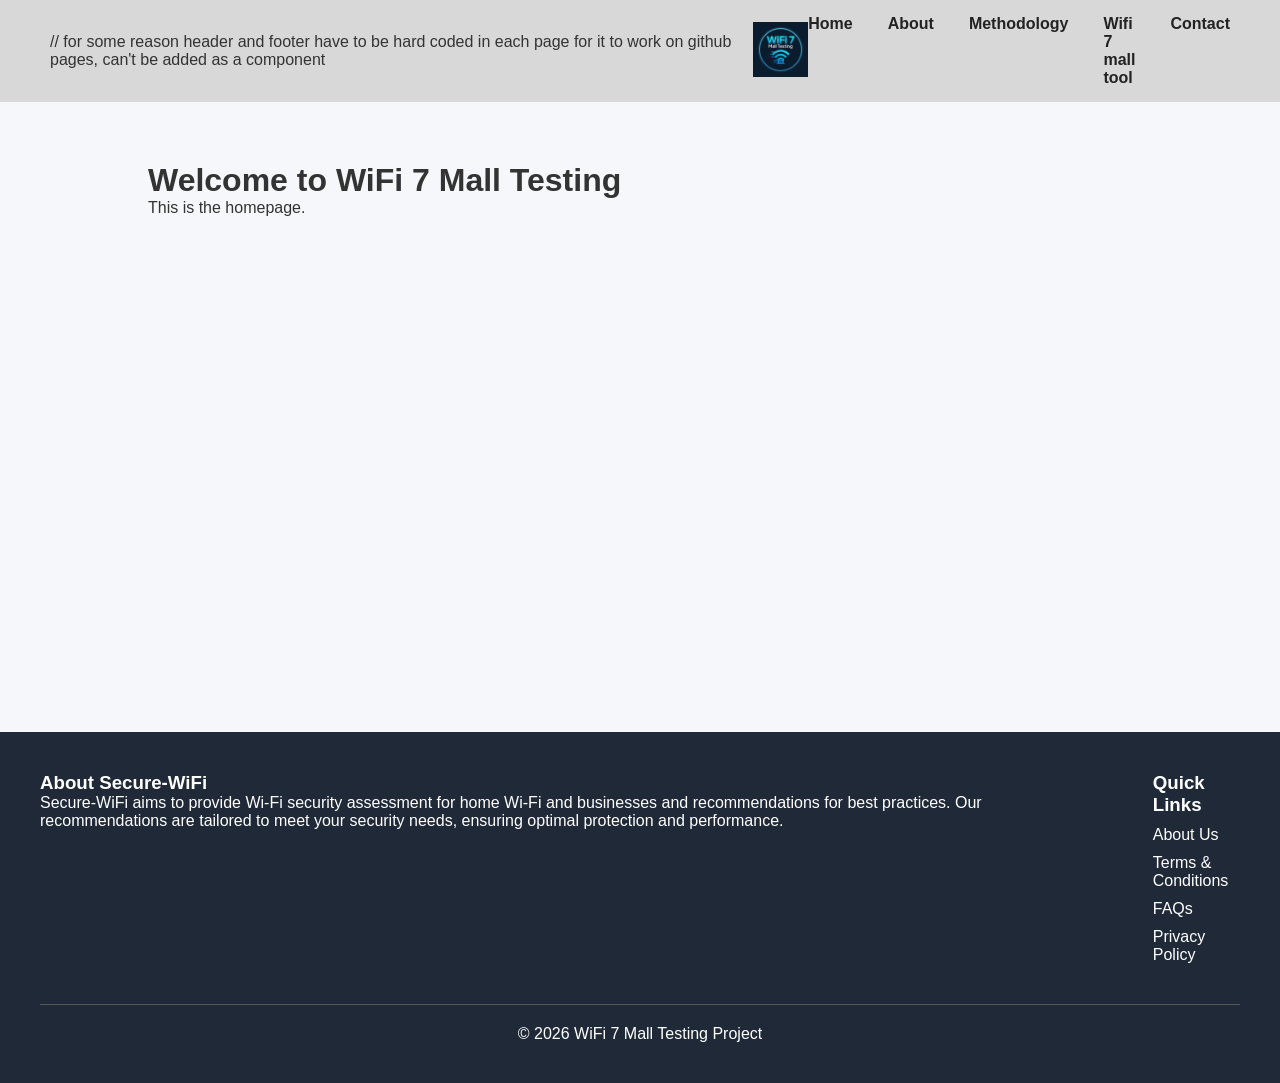
==== index.html @ 64bf4a8c "header comment" ====
<!DOCTYPE html>

<html lang="en">

<head>

<meta charset="UTF-8">

<meta name="viewport" content="width=device-width, initial-scale=1.0">

<title>WiFi 7 Testing</title>

<link rel="stylesheet" href="css/style.css">

</head>

<body>

<header class="navbar">   // for some reason header and footer have to be hard coded in each page for it to work on github pages, can't be added as a component

    <div class="logo">
        <a href="index.html">
            <img src="images/logo.png" alt="WiFi 7 Logo">
        </a>
        
    </div>

    <nav>

        <ul>

            <li><a href="index.html">Home</a></li>

            <li><a href="about.html">About</a></li>

            <li><a href="methodology.html">Methodology</a></li>

            <li><a href="testing.html">Wifi 7 mall tool</a></li>

            <li><a href="contact.html">Contact</a></li>

        </ul>

    </nav>

</header>

<main>

<h1>Welcome to WiFi 7 Mall Testing</h1>

<p>

This is the homepage.

</p>

</main>

<footer>

    <div class="footer-container">

        <div class="footer-about">

            <h3>About Secure-WiFi</h3>

            <p>

                Secure-WiFi aims to provide Wi-Fi security assessment
                for home Wi-Fi and businesses and recommendations
                for best practices.

                Our recommendations are tailored to meet your
                security needs, ensuring optimal protection and
                performance.

            </p>

        </div>

        <div class="footer-links">

            <h3>Quick Links</h3>

            <ul>

                <li><a href="about.html">About Us</a></li>

                <li><a href="#">Terms & Conditions</a></li>

                <li><a href="#">FAQs</a></li>

                <li><a href="#">Privacy Policy</a></li>

            </ul>

        </div>

    </div>

    <div class="copyright">

        © 2026 WiFi 7 Mall Testing Project

    </div>

</footer>

<script src="js/script.js"></script>

</body>

</html>
---- css/style.css ----
*{

margin:0;
padding:0;
box-sizing:border-box;

}

body{

font-family:Arial, Helvetica, sans-serif;

background:#f5f7fa;

color:#333;

}

.navbar{

display:flex;

justify-content:space-between;

align-items:center;

padding:15px 50px;

background:#d8d8d8;

}

.logo img{

height:55px;

}

nav ul{

display:flex;

list-style:none;

gap:35px;

}

nav a{

text-decoration:none;

color:#222;

font-weight:bold;

}

nav a:hover{

color:#1E90FF;

}

.dropdown{

position:relative;

}

.dropdown-menu{

display:none;

position:absolute;

background:white;

list-style:none;

min-width:180px;

top:30px;

left:0;

box-shadow:0 5px 15px rgba(0,0,0,.15);

}

.dropdown-menu li{

padding:12px;

}

.dropdown:hover .dropdown-menu{

display:block;

}

main{

width:80%;

margin:auto;

padding:60px 20px;

min-height:70vh;

}

footer{

background:#1f2937;

color:white;

padding:40px;

}

.footer-container{

display:flex;

justify-content:space-between;

gap:50px;

}

.footer-links ul{

list-style:none;

}

.footer-links a{

color:white;

text-decoration:none;

}

.footer-links li{

margin:10px 0;

}

.copyright{

margin-top:30px;

text-align:center;

border-top:1px solid #555;

padding-top:20px;

}
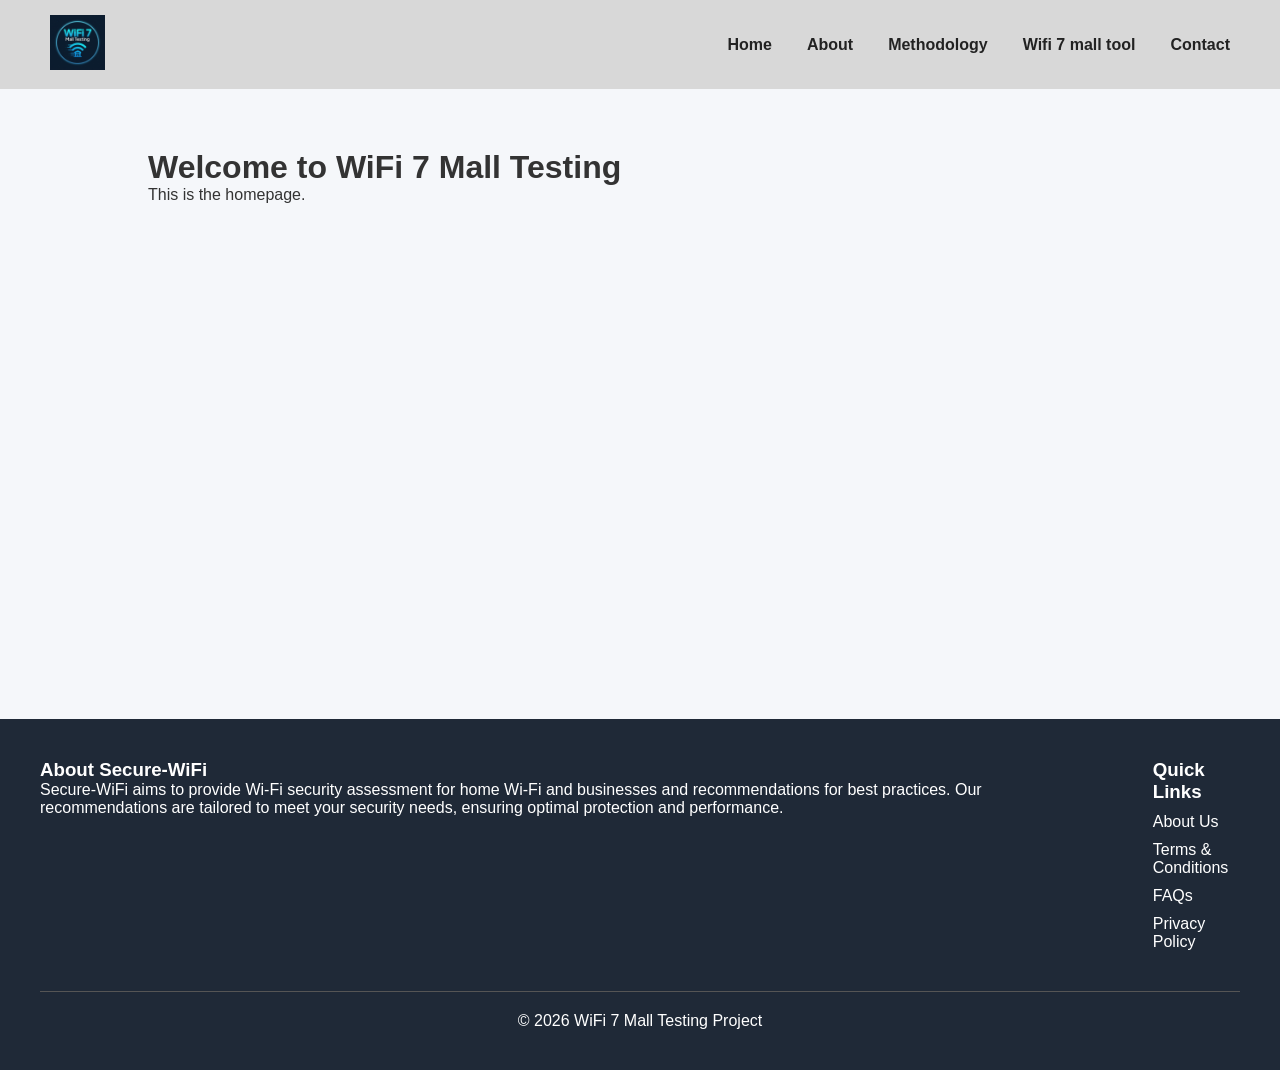
==== commit 15c117f9: "fixed header comment" ====
--- a/index.html
+++ b/index.html
@@ -16,7 +16,8 @@
 
 <body>
 
-<header class="navbar">   // for some reason header and footer have to be hard coded in each page for it to work on github pages, can't be added as a component
+<!--for some reason header and footer have to be hard coded in each page for it to work on github pages, can't be added as a component-->
+<header class="navbar">   
 
     <div class="logo">
         <a href="index.html">
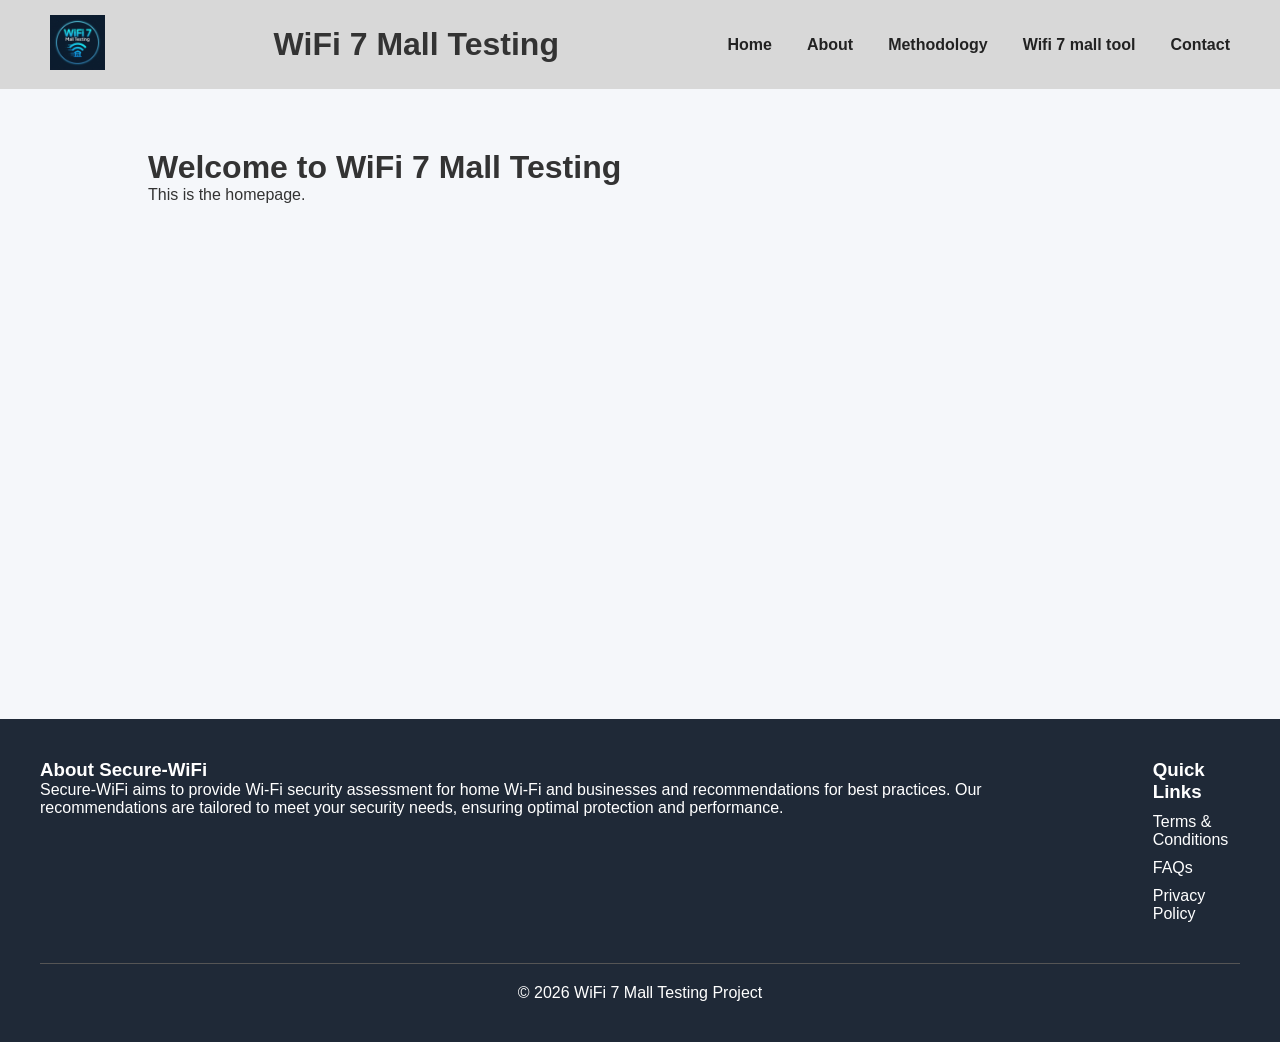
==== commit 1c6db3e7: "Footer Quick links and header title" ====
--- a/index.html
+++ b/index.html
@@ -22,9 +22,12 @@
     <div class="logo">
         <a href="index.html">
             <img src="images/logo.png" alt="WiFi 7 Logo">
+            
         </a>
         
     </div>
+
+    <div><h1 class="site-header">WiFi 7 Mall Testing</h1></div>
 
     <nav>
 
@@ -36,7 +39,7 @@
 
             <li><a href="methodology.html">Methodology</a></li>
 
-            <li><a href="testing.html">Wifi 7 mall tool</a></li>
+            <li><a href="tool.html">Wifi 7 mall tool</a></li>
 
             <li><a href="contact.html">Contact</a></li>
 
@@ -86,13 +89,13 @@
 
             <ul>
 
-                <li><a href="about.html">About Us</a></li>
+                
 
-                <li><a href="#">Terms & Conditions</a></li>
+                <li><a href="terms-and-conditions.html">Terms & Conditions</a></li>
 
-                <li><a href="#">FAQs</a></li>
+                <li><a href="faq.html">FAQs</a></li>
 
-                <li><a href="#">Privacy Policy</a></li>
+                <li><a href="privacy-policy.html">Privacy Policy</a></li>
 
             </ul>
 
--- a/css/style.css
+++ b/css/style.css
@@ -30,11 +30,21 @@
 
 }
 
+.site-header {
+  display: flex;                  
+  justify-content: left; 
+  align-items: left;            
+  padding: 10px;
+  text-align: left;
+}
+
 .logo img{
 
 height:55px;
 
 }
+
+
 
 nav ul{
 
@@ -62,42 +72,47 @@
 
 }
 
-.dropdown{
-
-position:relative;
-
+.dropdown {
+  position: relative;
+  display: inline-block;
 }
 
-.dropdown-menu{
 
-display:none;
-
-position:absolute;
-
-background:white;
-
-list-style:none;
-
-min-width:180px;
-
-top:30px;
-
-left:0;
-
-box-shadow:0 5px 15px rgba(0,0,0,.15);
-
+.dropbtn {
+  background-color: #3498db;
+  color: white;
+  padding: 12px 16px;
+  font-size: 16px;
+  border: none;
+  cursor: pointer;
 }
 
-.dropdown-menu li{
 
-padding:12px;
-
+.dropdown-content {
+  display: none;
+  position: absolute;
+  background-color: #f1f1f1;
+  min-width: 160px;
+  box-shadow: 0px 8px 16px rgba(0,0,0,0.2);
+  z-index: 1;
 }
 
-.dropdown:hover .dropdown-menu{
 
-display:block;
+.dropdown-content a {
+  color: black;
+  padding: 12px 16px;
+  text-decoration: none;
+  display: block;
+}
 
+
+.dropdown-content a:hover {
+  background-color: #ddd;
+}
+
+
+.dropdown:hover .dropdown-content {
+  display: block;
 }
 
 main{
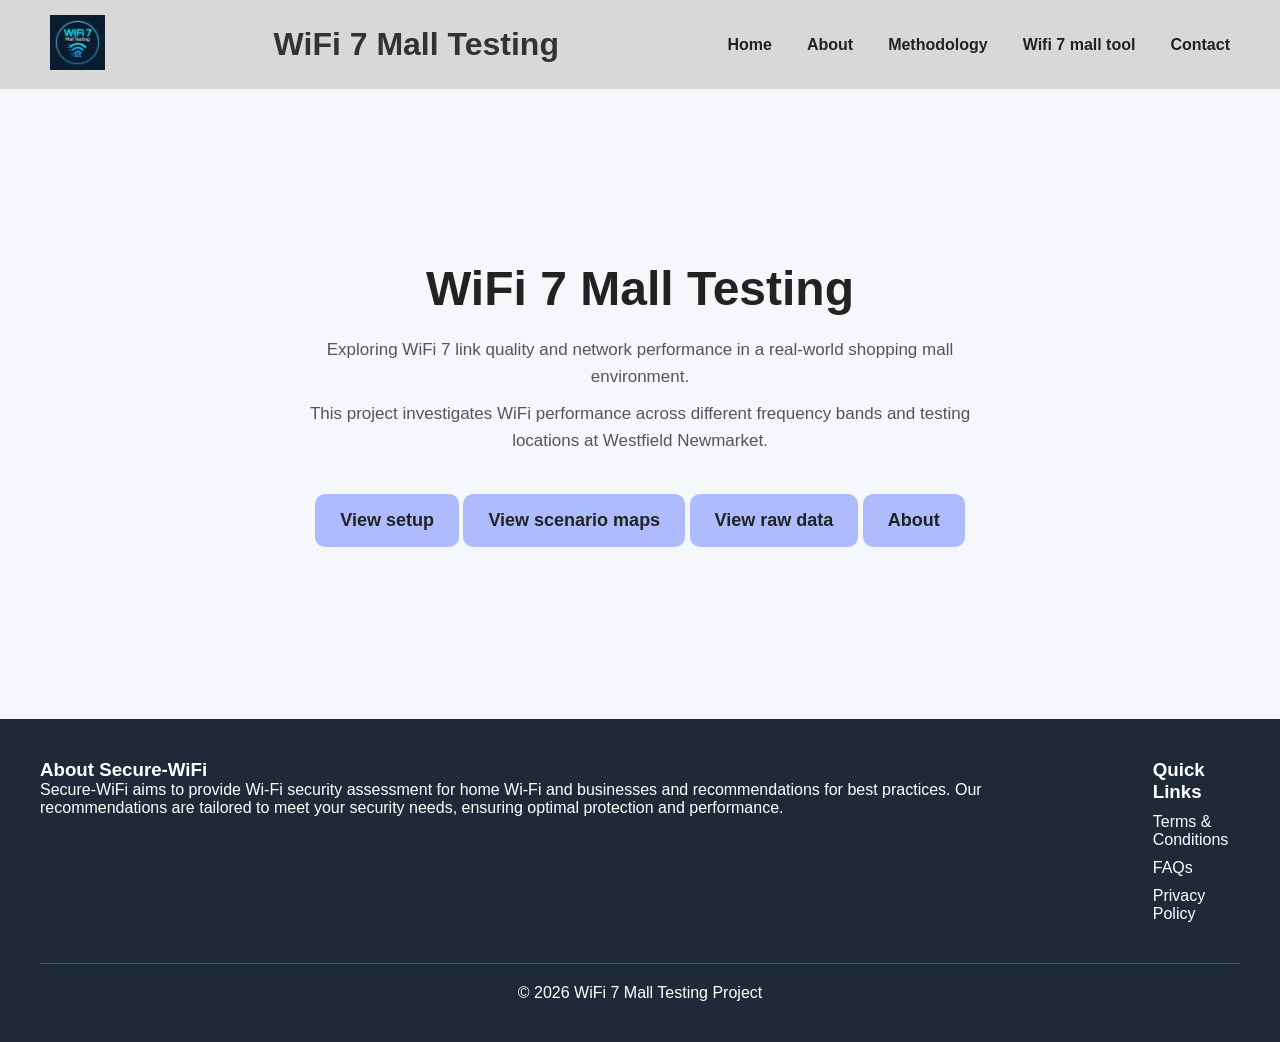
==== commit 86fb696a: "update update" ====
--- a/index.html
+++ b/index.html
@@ -49,15 +49,39 @@
 
 </header>
 
-<main>
+<main class="home-page">
 
-<h1>Welcome to WiFi 7 Mall Testing</h1>
+    <div class="home-content">
 
-<p>
+        <h1>WiFi 7 Mall Testing</h1>
 
-This is the homepage.
+        <p>
+            Exploring WiFi 7 link quality and network performance
+            in a real-world shopping mall environment.
+        </p>
 
-</p>
+        <p>
+            This project investigates WiFi performance across
+            different frequency bands and testing locations at
+            Westfield Newmarket.
+        </p>
+
+        <a href="setup.html" class="home-button">
+            View setup
+        </a>
+
+        <a href="scenario-maps.html" class="home-button">
+            View scenario maps
+        </a>
+        
+        <a href="raw-data.html" class="home-button">
+            View raw data
+        </a>
+        <a href="about.html" class="home-button">
+            About
+        </a>
+
+    </div>
 
 </main>
 
--- a/css/style.css
+++ b/css/style.css
@@ -1,4 +1,4 @@
-*{
+﻿*{
 
 margin:0;
 padding:0;
@@ -177,4 +177,318 @@
 
 padding-top:20px;
 
+}
+
+/* SCENARIO MAPS */
+
+.scenario-page {
+    width: 90%;
+    max-width: 1200px;
+    margin: auto;
+    padding: 45px 20px 60px;
+    text-align: center;
+}
+
+.scenario-page h1 {
+    font-size: 42px;
+    color: #222;
+    margin-bottom: 10px;
+}
+
+.scenario-description {
+    color: #555;
+    margin-bottom: 25px;
+}
+
+
+/* Floor selector */
+
+.floor-buttons {
+    display: flex;
+    justify-content: center;
+    gap: 12px;
+    margin: 25px 0;
+}
+
+.floor-button {
+    width: 58px;
+    height: 50px;
+
+    border: none;
+    border-radius: 10px;
+
+    background: #e9e9e9;
+
+    color: #222;
+
+    font-size: 24px;
+    font-weight: bold;
+
+    cursor: pointer;
+
+    transition: 0.2s;
+}
+
+.floor-button:hover {
+    background: #d5d5d5;
+    transform: translateY(-2px);
+}
+
+.floor-button.active {
+    background: #dfff76;
+    border: 2px solid #222;
+}
+
+
+/* Map */
+
+.map-container {
+    width: 100%;
+    margin: 20px auto 0;
+
+    background: white;
+
+    border: 3px solid #333;
+    border-radius: 4px;
+
+    overflow: hidden;
+}
+
+.map-container img {
+    display: block;
+
+    width: 100%;
+    height: auto;
+}
+
+
+/* Mobile */
+
+@media (max-width: 800px) {
+
+    .scenario-page {
+        width: 95%;
+        padding: 30px 10px;
+    }
+
+    .scenario-page h1 {
+        font-size: 32px;
+    }
+
+    .floor-buttons {
+        gap: 8px;
+    }
+
+    .floor-button {
+        width: 50px;
+        height: 45px;
+        font-size: 20px;
+    }
+}
+
+
+
+
+
+
+/* SETUP PAGE */
+
+.setup-page {
+    width: 90%;
+    max-width: 1200px;
+    margin: auto;
+    padding: 45px 20px 60px;
+}
+
+.page-title {
+    text-align: center;
+    font-size: 42px;
+    color: #222;
+    margin-bottom: 8px;
+}
+
+.page-intro {
+    text-align: center;
+    color: #555;
+    margin-bottom: 35px;
+}
+
+.setup-grid {
+    display: grid;
+    grid-template-columns: 1fr 1.15fr;
+    gap: 20px;
+    align-items: stretch;
+}
+
+.setup-left {
+    display: flex;
+    flex-direction: column;
+    gap: 20px;
+}
+
+.setup-card {
+    background: #ffffff;
+    border: 6px solid #dddddd;
+    border-radius: 6px;
+    padding: 20px;
+}
+
+.setup-card h2 {
+    color: #222;
+    font-size: 25px;
+    margin-bottom: 18px;
+}
+
+.setup-card h3 {
+    color: #222;
+    font-size: 18px;
+    margin-bottom: 6px;
+}
+
+.setup-card p {
+    line-height: 1.5;
+    margin-bottom: 10px;
+}
+
+.equipment-item {
+    padding: 15px 0;
+    border-bottom: 1px solid #dddddd;
+}
+
+.equipment-item:last-child {
+    border-bottom: none;
+}
+
+.equipment-price {
+    font-weight: bold;
+}
+
+.setup-tutorial ol {
+    padding-left: 25px;
+}
+
+.setup-tutorial li {
+    padding-left: 5px;
+    margin-bottom: 18px;
+    line-height: 1.5;
+}
+
+.setup-link {
+    display: inline-block;
+    margin-top: 10px;
+
+    padding: 12px 18px;
+
+    background: #d8d8d8;
+    color: #222;
+
+    text-decoration: none;
+    font-weight: bold;
+
+    border-radius: 6px;
+}
+
+.setup-link:hover {
+    background: #c5c5c5;
+}
+
+
+/* Setup mobile layout */
+
+@media (max-width: 800px) {
+
+    .setup-page {
+        width: 95%;
+        padding: 30px 10px;
+    }
+
+    .setup-grid {
+        grid-template-columns: 1fr;
+    }
+
+    .page-title {
+        font-size: 32px;
+    }
+
+}
+
+
+
+
+/* HOMEPAGE */
+
+.home-page {
+    width: 90%;
+    max-width: 1200px;
+    margin: auto;
+
+    min-height: 70vh;
+
+    display: flex;
+    justify-content: center;
+    align-items: center;
+
+    padding: 60px 20px;
+}
+
+.home-content {
+    max-width: 700px;
+    text-align: center;
+}
+
+.home-content h1 {
+    font-size: 48px;
+    color: #222;
+    margin-bottom: 20px;
+}
+
+.home-content p {
+    font-size: 17px;
+    line-height: 1.6;
+    color: #555;
+
+    margin-bottom: 10px;
+}
+
+.home-button {
+    display: inline-block;
+
+    margin-top: 30px;
+    padding: 16px 25px;
+
+    background: #aebcff;
+    color: #222;
+
+    text-decoration: none;
+    font-size: 18px;
+    font-weight: bold;
+
+    border-radius: 10px;
+
+    transition: 0.2s;
+}
+
+.home-button:hover {
+    background: #98a9ff;
+    transform: translateY(-2px);
+}
+
+
+/* Homepage mobile */
+
+@media (max-width: 800px) {
+
+    .home-page {
+        min-height: 60vh;
+        padding: 50px 15px;
+    }
+
+    .home-content h1 {
+        font-size: 36px;
+    }
+
+    .home-content p {
+        font-size: 16px;
+    }
+
 }
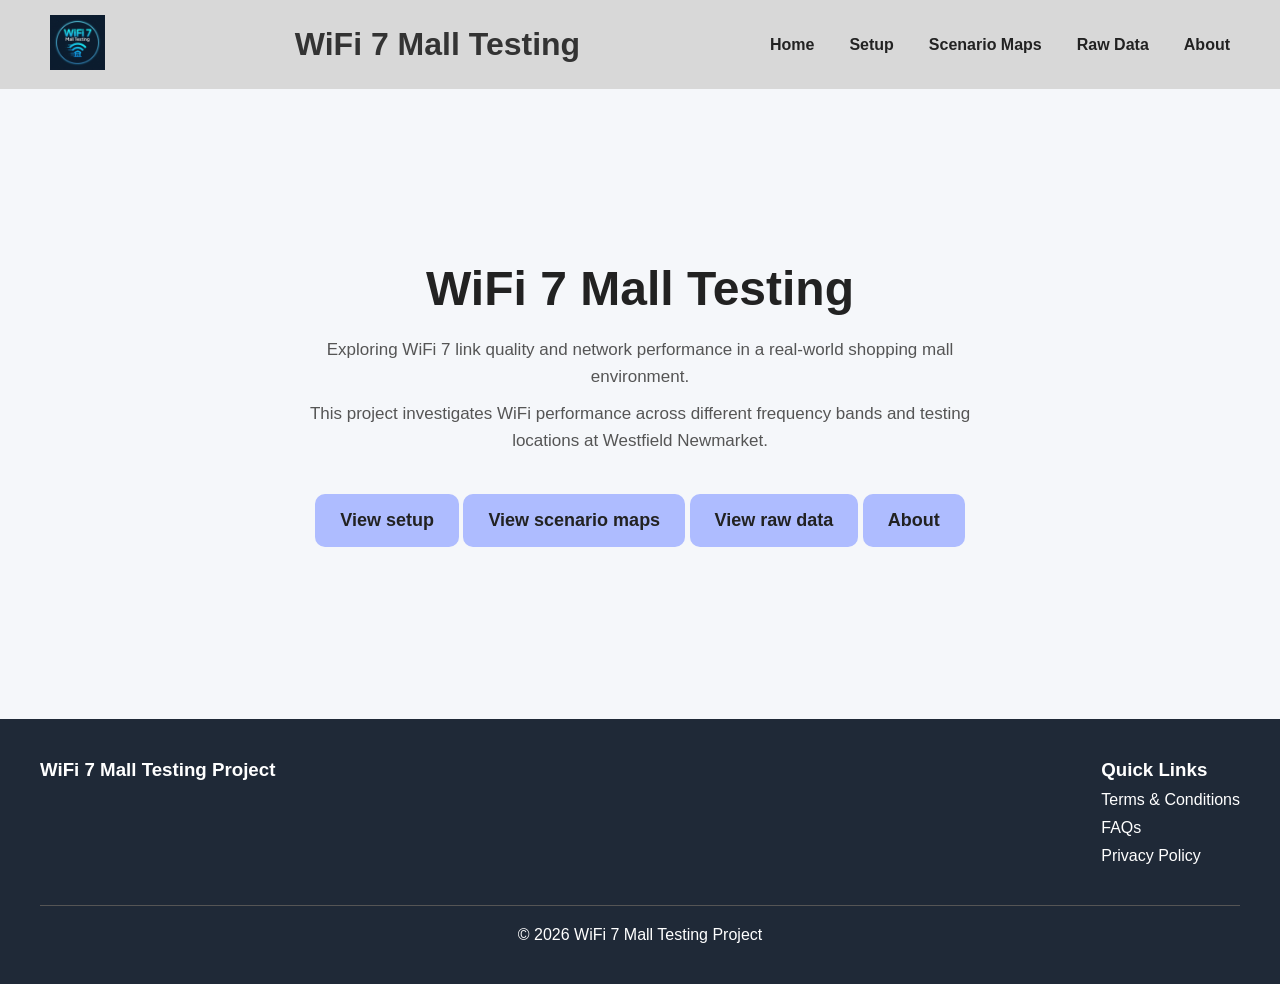
==== commit 32eff534: "update update" ====
--- a/index.html
+++ b/index.html
@@ -31,19 +31,13 @@
 
     <nav>
 
-        <ul>
-
-            <li><a href="index.html">Home</a></li>
-
-            <li><a href="about.html">About</a></li>
-
-            <li><a href="methodology.html">Methodology</a></li>
-
-            <li><a href="tool.html">Wifi 7 mall tool</a></li>
-
-            <li><a href="contact.html">Contact</a></li>
-
-        </ul>
+       <ul>
+    <li><a href="index.html">Home</a></li>
+    <li><a href="setup.html">Setup</a></li>
+    <li><a href="scenario-maps.html">Scenario Maps</a></li>
+    <li><a href="raw-data.html">Raw Data</a></li>
+    <li><a href="about.html">About</a></li>
+</ul>
 
     </nav>
 
@@ -89,21 +83,11 @@
 
     <div class="footer-container">
 
-        <div class="footer-about">
+         <div class="footer-about">
 
-            <h3>About Secure-WiFi</h3>
+            <h3>WiFi 7 Mall Testing Project</h3>
 
-            <p>
-
-                Secure-WiFi aims to provide Wi-Fi security assessment
-                for home Wi-Fi and businesses and recommendations
-                for best practices.
-
-                Our recommendations are tailored to meet your
-                security needs, ensuring optimal protection and
-                performance.
-
-            </p>
+            
 
         </div>
 
--- a/css/style.css
+++ b/css/style.css
@@ -491,4 +491,194 @@
         font-size: 16px;
     }
 
+}
+
+
+
+/* RAW DATA PAGE */
+
+.raw-data-page {
+    width: 95%;
+    max-width: 1500px;
+    margin: auto;
+    padding: 45px 20px 60px;
+}
+
+.data-buttons {
+    display: flex;
+    justify-content: center;
+    flex-wrap: wrap;
+    gap: 10px;
+    margin-bottom: 30px;
+}
+
+.data-button {
+    border: none;
+    border-radius: 8px;
+
+    padding: 12px 20px;
+
+    background: #e9e9e9;
+    color: #222;
+
+    font-size: 16px;
+    font-weight: bold;
+
+    cursor: pointer;
+}
+
+.data-button:hover {
+    background: #d5d5d5;
+}
+
+.data-button.active {
+    background: #dfff76;
+    border: 2px solid #222;
+}
+
+
+/* Table */
+
+.table-container {
+    width: 100%;
+
+    overflow-x: auto;
+
+    background: white;
+
+    border: 4px solid #dddddd;
+    border-radius: 6px;
+}
+
+.results-table {
+    width: 100%;
+    min-width: 1450px;
+
+    border-collapse: collapse;
+}
+
+.results-table th {
+    background: #d8d8d8;
+
+    color: #222;
+
+    padding: 14px 12px;
+
+    text-align: left;
+
+    border-bottom: 2px solid #aaa;
+
+    white-space: nowrap;
+}
+
+.results-table td {
+    padding: 12px;
+
+    border-bottom: 1px solid #dddddd;
+
+    white-space: nowrap;
+}
+
+.results-table tbody tr:hover {
+    background: #f3f3f3;
+}
+
+.invalid-data {
+    background: #ffe1e1;
+    font-weight: bold;
+}
+
+
+/* Raw data mobile */
+
+@media (max-width: 800px) {
+
+    .raw-data-page {
+        width: 100%;
+        padding: 30px 10px;
+    }
+
+    .data-button {
+        padding: 10px 14px;
+        font-size: 14px;
+    }
+
+}
+
+/* ABOUT PAGE */
+
+.about-page {
+    width: 90%;
+    max-width: 1100px;
+    margin: auto;
+    padding: 45px 20px 60px;
+}
+
+.about-card {
+    background: white;
+
+    border: 6px solid #dddddd;
+    border-radius: 6px;
+
+    padding: 25px;
+    margin-bottom: 20px;
+}
+
+.about-card h2 {
+    font-size: 25px;
+    color: #222;
+    margin-bottom: 15px;
+}
+
+.about-card p {
+    color: #555;
+    line-height: 1.6;
+    margin-bottom: 12px;
+}
+
+
+/* TEAM */
+
+.team-grid {
+    display: grid;
+
+    grid-template-columns:
+        repeat(2, 1fr);
+
+    gap: 15px;
+
+    margin-top: 20px;
+}
+
+.team-member {
+    background: #f5f7fa;
+
+    padding: 18px;
+
+    border-radius: 6px;
+}
+
+.team-member h3 {
+    margin-bottom: 5px;
+    color: #222;
+}
+
+.team-member p {
+    margin: 0;
+}
+
+
+/* ABOUT MOBILE */
+
+@media (max-width: 800px) {
+
+    .about-page {
+        width: 95%;
+        padding: 30px 10px;
+    }
+
+    .team-grid {
+        grid-template-columns: 1fr;
+    }
+
 }
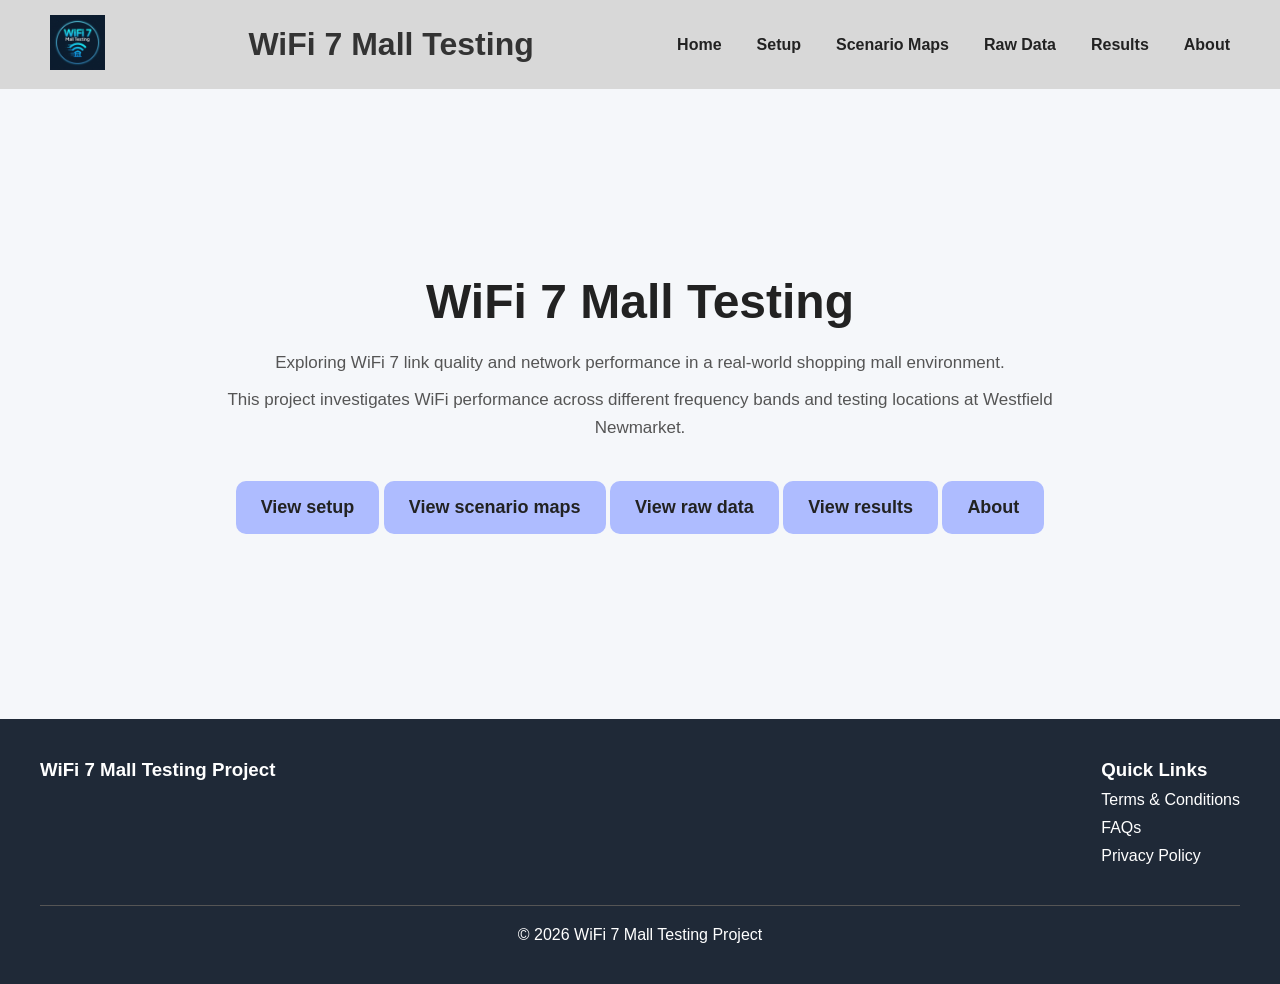
==== commit 06aa82e2: "add results page add results page" ====
--- a/index.html
+++ b/index.html
@@ -36,6 +36,7 @@
     <li><a href="setup.html">Setup</a></li>
     <li><a href="scenario-maps.html">Scenario Maps</a></li>
     <li><a href="raw-data.html">Raw Data</a></li>
+    <li><a href="results.html">Results</a></li>
     <li><a href="about.html">About</a></li>
 </ul>
 
@@ -70,6 +71,9 @@
         
         <a href="raw-data.html" class="home-button">
             View raw data
+        </a>
+        <a href="ressults.html" class="home-button">
+            View results
         </a>
         <a href="about.html" class="home-button">
             About
--- a/css/style.css
+++ b/css/style.css
@@ -179,7 +179,7 @@
 
 }
 
-/* SCENARIO MAPS */
+/* scenario maps */
 
 .scenario-page {
     width: 90%;
@@ -291,7 +291,7 @@
 
 
 
-/* SETUP PAGE */
+/* setup page */
 
 .setup-page {
     width: 90%;
@@ -415,7 +415,7 @@
 
 
 
-/* HOMEPAGE */
+/* homepage */
 
 .home-page {
     width: 90%;
@@ -432,7 +432,7 @@
 }
 
 .home-content {
-    max-width: 700px;
+    max-width: 900px;
     text-align: center;
 }
 
@@ -495,7 +495,7 @@
 
 
 
-/* RAW DATA PAGE */
+/* raw data page */
 
 .raw-data-page {
     width: 95%;
@@ -605,7 +605,7 @@
 
 }
 
-/* ABOUT PAGE */
+/* about page */
 
 .about-page {
     width: 90%;
@@ -637,7 +637,7 @@
 }
 
 
-/* TEAM */
+/* team members */
 
 .team-grid {
     display: grid;
@@ -668,7 +668,7 @@
 }
 
 
-/* ABOUT MOBILE */
+/* about mobile */
 
 @media (max-width: 800px) {
 
@@ -681,4 +681,240 @@
         grid-template-columns: 1fr;
     }
 
-}+}
+
+/* navbar for mobile */
+
+@media (max-width: 800px) {
+
+    .navbar {
+        flex-direction: column;
+        padding: 15px 10px;
+        gap: 10px;
+        width: 100%;
+    }
+
+    .logo img {
+        height: 50px;
+    }
+
+    .site-header {
+        font-size: 24px;
+        text-align: center;
+        justify-content: center;
+        padding: 5px;
+    }
+
+    nav {
+        width: 100%;
+    }
+
+    nav ul {
+        display: flex;
+        flex-wrap: wrap;
+        justify-content: center;
+        gap: 8px 18px;
+        width: 100%;
+    }
+
+    nav a {
+        font-size: 14px;
+    }
+
+}
+
+
+/* tech setup page */
+
+.setup-technical {
+    width: 100%;
+    margin-top: 40px;
+}
+
+.technical-title {
+    text-align: center;
+    font-size: 30px;
+    margin-bottom: 10px;
+}
+
+.technical-intro {
+    text-align: center;
+    max-width: 800px;
+    margin: 0 auto 25px;
+    line-height: 1.5;
+    color: #555;
+}
+
+.technical-grid {
+    display: grid;
+    grid-template-columns: 1fr 1fr;
+    gap: 20px;
+    align-items: start;
+}
+
+.technical-card h2 {
+    text-align: center;
+}
+
+.technical-card h3 {
+    margin-top: 22px;
+    margin-bottom: 10px;
+}
+
+.technical-card pre {
+    background: #1f2937;
+    color: white;
+    padding: 12px;
+    border-radius: 5px;
+    overflow-x: auto;
+    margin: 8px 0 15px;
+}
+
+.technical-card code {
+    font-family: Consolas, monospace;
+    font-size: 14px;
+}
+
+
+/* tech setup for mobile */
+
+@media (max-width: 800px) {
+
+    .technical-grid {
+        grid-template-columns: 1fr;
+    }
+
+    .technical-card pre {
+        font-size: 12px;
+    }
+  }
+
+    /* results page */
+
+.results-page {
+    width: 90%;
+    max-width: 1200px;
+    margin: auto;
+    padding: 45px 20px 60px;
+}
+
+.results-section-title {
+    text-align: center;
+    font-size: 30px;
+    color: #222;
+    margin: 40px 0 20px;
+}
+
+
+/* result cards */
+
+.experiment-grid,
+.findings-grid {
+    display: grid;
+    grid-template-columns: repeat(2, 1fr);
+    gap: 20px;
+}
+
+.results-card {
+    background: white;
+    border: 6px solid #dddddd;
+    border-radius: 6px;
+    padding: 22px;
+}
+
+.results-card h2 {
+    color: #222;
+    font-size: 25px;
+    margin-bottom: 8px;
+}
+
+.results-card h3 {
+    color: #333;
+    font-size: 18px;
+    margin: 15px 0 8px;
+}
+
+.results-card p {
+    color: #555;
+    line-height: 1.6;
+    margin-bottom: 12px;
+}
+
+
+/* notes */
+
+.result-note {
+    background: #fff4d6;
+    border-left: 4px solid #d6a400;
+    padding: 10px 12px;
+    margin-top: 15px;
+}
+
+
+/* propagation model */
+
+.model-card {
+    max-width: 900px;
+    margin: auto;
+}
+
+.model-table-container {
+    overflow-x: auto;
+    margin: 20px 0;
+}
+
+.model-table {
+    width: 100%;
+    border-collapse: collapse;
+}
+
+.model-table th {
+    background: #d8d8d8;
+    text-align: left;
+    padding: 12px;
+}
+
+.model-table td {
+    padding: 12px;
+    border-bottom: 1px solid #dddddd;
+}
+
+
+/* limitations */
+
+.limitations-card {
+    max-width: 900px;
+    margin: auto;
+}
+
+.limitations-card ul {
+    padding-left: 25px;
+}
+
+.limitations-card li {
+    color: #555;
+    line-height: 1.6;
+    margin-bottom: 12px;
+}
+
+
+/* results mobile */
+
+@media (max-width: 800px) {
+
+    .results-page {
+        width: 95%;
+        padding: 30px 10px;
+    }
+
+    .experiment-grid,
+    .findings-grid {
+        grid-template-columns: 1fr;
+    }
+
+    .results-section-title {
+        font-size: 26px;
+    }
+
+}
+
